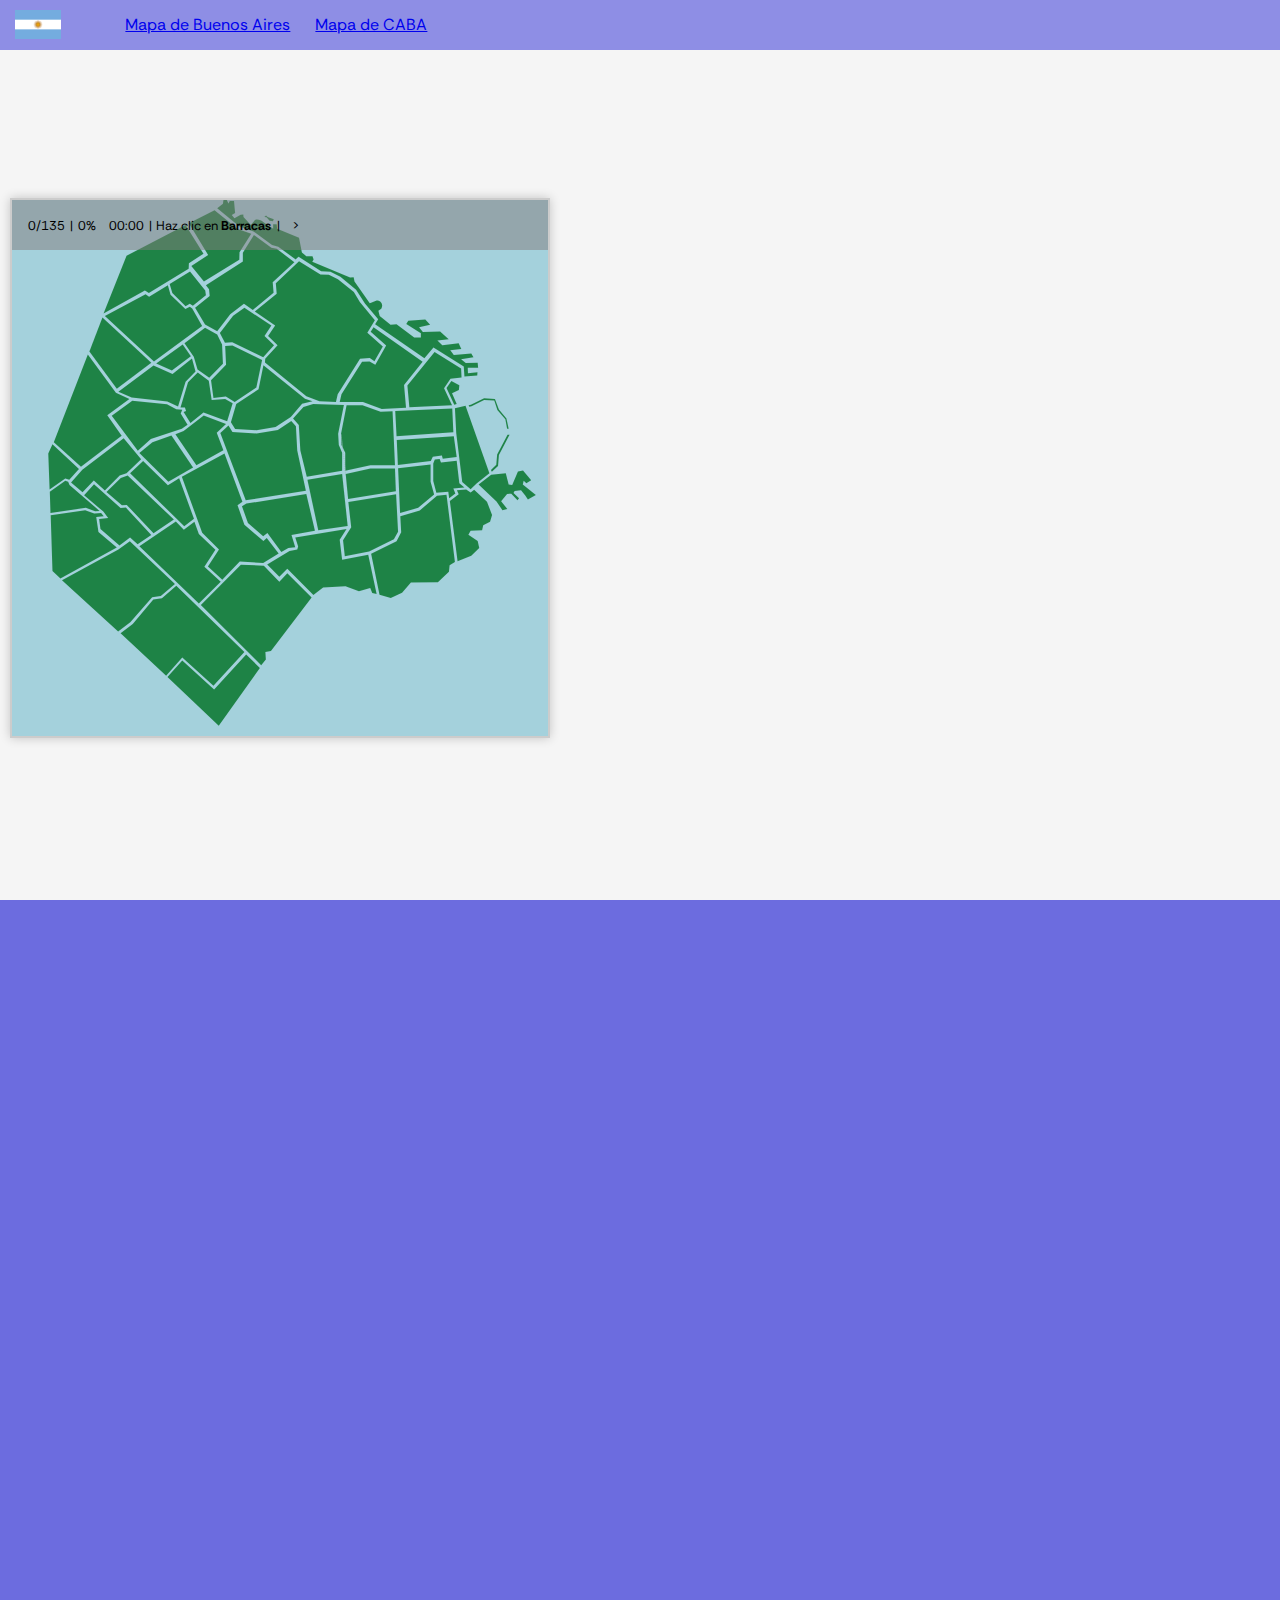
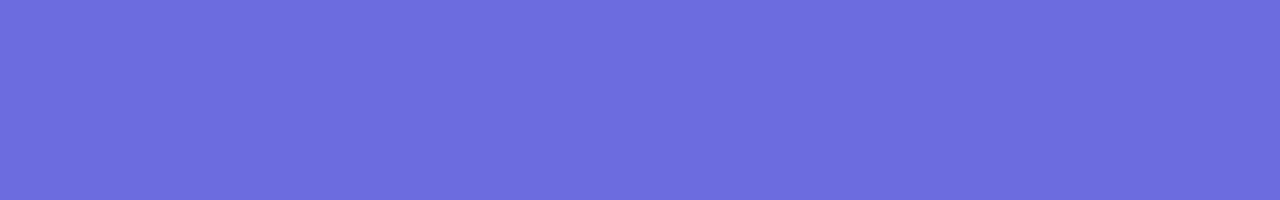
==== caba.html @ ffbd6ad6 "v1.2.0" ====
<!DOCTYPE html>
<html lang="en">
    <head>
        <meta charset="UTF-8">
        <meta name="viewport" content="width=device-width, initial-scale=1.0">
        <link rel="stylesheet" type="text/css" href="./style.css">
        <title>Mapa de CABA</title>
    </head>

    <body>
        <header>
            <nav>
                <img src="./Partidos/Flag_of_Argentina.svg.webp" width="auto" height="30px" style="padding-left:  15px; padding-bottom: 1px;">
                <ul style="list-style: none;">
                    <li><a href="./provincia.html">Mapa de Buenos Aires</a></li>
                    <li><a href="./caba.html">Mapa de CABA</a></li>
                </ul>
            </nav>
        </header>

        <footer>

        </footer>

        <main class="game-wrapper">
            <!-- Barra superior -->
            <div class="game-header">
                <span class="objective game-header-divisor">0/135</span>
                <span>0<!-- -->%</span>
                <span class="timer game-header-divisor">00:00</span>
                <span class="area game-header-divisor">Haz clic en <strong>Area</strong> </span>
                <span><button title="Skip" class="skip-area">&gt;</button></span>

                <img class="flag" src="default_flag.png" alt="Bandera">
                <img class="escudo" src="default_escudo.png" alt="Escudo">
            </div>

            <div class="svg-wrapper">
                <svg id="Mapa" xmlns="http://www.w3.org/2000/svg" version="1.1" viewBox="0 0 2097.96 2423.91" width="1000" height="auto">
                    <path id="Villa Riachuelo" d="m540,2157 232,221 186,-262 -62,-61 -145,159 -144,-132 z"
                    style="fill:currentColor;fill-opacity:1"/>

                    <path id="Villa Lugano" d="m540,2157 m-212,-198 206,192 73,-82 141,128 140,-153 -308,-300 -65,57 -39,6 -93,110 z"
                    style="fill:currentColor;fill-opacity:1"/>

                    <path id="Mataderos" d="m540,2157 m-212,-198 m -265,-239 254,231 55,-41 99,-113 39,-6 64,-55 -204,-193 -52,37 z"
                    style="fill:currentColor;fill-opacity:1"/>

                    <path id="Liniers" d="m540,2157 m-212,-198 m-265,-239 m-51,-294 8,252 36,34 255,-141 -83,-70 -10,-67 34,-4 -12,-14 -31,2 -41,-15 z"
                    style="fill:currentColor;fill-opacity:1"/>

                    <path id="Versalles" d="m540,2157 m-212,-198 m-265,-239 m-51,-294 m-4,-107 3,96 160,-23 42,16 20,-2 -136,-117 -6,-15 -13,-4 z"
                    style="fill:currentColor;fill-opacity:1"/>

                    <path id="Villa Real" d="m540,2157 m-212,-198 m-265,-239 m-51,-294 m-4,-107 m-7,-173 6,163 71,-50 18,6 44,-49 -120,-111 z"
                    style="fill:currentColor;fill-opacity:1"/>

                    <path id="Villa Soldati" d="m540,2157 m-212,-198 m-265,-239 m-51,-294 m-4,-107 m-7,-173 m690,686 273,272 21,-26 -2,-34 25,-4 184,-242 -110,-110 -36,38 -70,-72 -104,-5 z"
                    style="fill:currentColor;fill-opacity:1"/>

                    <path id="Parque Avellaneda" d="m540,2157 m-212,-198 m-265,-239 m-51,-294 m-4,-107 m-7,-173 m690,686 m-278,-266 269,259 99,-99 -74,-68 50,-76 -75,-72 -20,-55 -48,36 -36,-37 z"
                    style="fill:currentColor;fill-opacity:1"/>

                    <path id="Villa Luro" d="m540,2157 m-212,-198 m-265,-239 m-51,-294 m-4,-107 m-7,-173 m690,686 m-278,-266 m-250,-231 87,74 22,29 -41,5 6,45 86,74 48,-36 34,31 62,-42 -115,-124 -24,2 -120,-108 z "
                    style="fill:currentColor;fill-opacity:1"/>

                    <path id="Vélez Sársfield" d="m540,2157 m-212,-198 m-265,-239 m-51,-294 m-4,-107 m-7,-173 m690,686 m-278,-266 m-250,-231 m101,-14 70,59 22,-1 121,128 92,-62 -209,-199 -31,11 z"
                    style="fill:currentColor;fill-opacity:1"/>

                    <path id="Floresta" d="m540,2157 m-212,-198 m-265,-239 m-51,-294 m-4,-107 m-7,-173 m690,686 m-278,-266 m-250,-231 m101,-14 m107,-85 245,239 44,-33 -67,-184 -51,32 -112,-110 z"
                    style="fill:currentColor;fill-opacity:1"/>

                    <path id="Monte Castro" d="m540,2157 m-212,-198 m-265,-239 m-51,-294 m-4,-107 m-7,-173 m690,686 m-278,-266 m-250,-231 m101,-14 m107,-85 m-267,42 52,44 51,-54 50,46 67,-68 31,-10 66,-64 -79,-95 -187,143 z"
                    style="fill:currentColor;fill-opacity:1"/>

                    <path id="Villa Devoto" d="M26,1095 149,1206 333,1066 268,973 368,900 307,872 180,699 z"
                    style="fill:currentColor;fill-opacity:1"/>

                    <path id="Flores" d="M26,1095 m579,157 92,253 76,75 -50,77 65,60 79,-82 106,7 70,-43 -54,-70 -15,13 -86,-73 -31,-89 22,-15 -81,-219 z"
                    style="fill:currentColor;fill-opacity:1"/>

                    <path id="Villa Santa Rita" d="M26,1095 m579,157 m-192,-108 131,130 112,-64 -98,-145 -86,31 z"
                    style="fill:currentColor;fill-opacity:1"/>

                    <path id="Villa del Parque" d="M26,1095 m579,157 m-192,-108 m-125,-168 118,158 59,-53 140,-47 26,-18 -31,-51 7,-16 -27,-3 -42,-22 -157,-16 z"
                    style="fill:currentColor;fill-opacity:1"/>

                    <path id="Agronomía" d="M26,1095 m579,157 m-192,-108 m-125,-168 m30,-109 60,26 161,18 49,23 34,-112 45,-47 -16,-58 -88,70 -86,-39 z"
                    style="fill:currentColor;fill-opacity:1"/>

                    <path id="Villa PueyrcurrentColorón" d="M187,685 311,854 467,736 246,531 z"
                    style="fill:currentColor;fill-opacity:1"/>

                    <path id="Parque Chas" d="M187,685 m302,54 71,32 86,-64 -37,-53 z"
                    style="fill:currentColor;fill-opacity:1"/>

                    <path id="Villa Urquiza" d="M257,525 479,730 697,570 l -45,-79 -11,-8 -20,10 -67,-64 -12,-44 -85,53 -16,-12 z"
                    style="fill:currentColor;fill-opacity:1"/>

                    <path id="Coghlan" d="M257,525 m293,-145 12,41 60,59 19,-11 14,9 59,-47 -3,-22 -69,-86 z"
                    style="fill:currentColor;fill-opacity:1"/>

                    <path id="Saavedra" d="M257,525 m293,-145 m-299,133 187,-104 18,12 180,-110 1,-25 66,-43 -81,-130 -267,139 z"
                    style="fill:currentColor;fill-opacity:1"/>

                    <path id="Villa General Mitre" d="M257,525 m293,-145 m-299,133 m325,546 95,140 122,-67 -30,-80 42,-39 -101,-38 -91,70 z"
                    style="fill:currentColor;fill-opacity:1"/>

                    <path id="La Paternal" d="M257,525 m293,-145 m-299,133 m325,546 m23,-121 20,0 5,16 -11,5 31,50 59,-48 107,40 25,-82 -34,-19 -61,5 -13,-88 -50,-37 -44,44 z"
                    style="fill:currentColor;fill-opacity:1"/>

                    <path id="Villa Ortúzar" d="M257,525 m293,-145 m-299,133 m325,546 m23,-121 m18,-290 42,61 17,57 53,38 62,-64 -4,-87 -22,-45 -55,-30 z"
                    style="fill:currentColor;fill-opacity:1"/>

                    <path id="Nueva Pompeya" d="M257,525 m293,-145 m-299,133 m325,546 m23,-121 m18,-290 m374,1000 55,56 36,-36 118,118 44,-34 101,-5 61,22 51,-14 9,22 20,5 -38,-178 -118,23 -11,-91 30.9174,-47.6796 L 1118,1526 l 13,41 -4,14 -35,6 z"
                    style="fill:currentColor;fill-opacity:1"/>

                    <path id="Parque Chacabuco" d="M257,525 m293,-145 m-299,133 m325,546 m23,-121 m18,-290 m374,1000 m-114,-263 27,76 69,60 19,-15 63,86 32,-18 31,-4 -17,-55 106,-19 -39,-167 -271,44 z"
                    style="fill:currentColor;fill-opacity:1"/>

                    <path id="Caballito" d="M257,525 m293,-145 m-299,133 m325,546 m23,-121 m18,-290 m374,1000 m-114,-263 m-98,-331 115,304 272,-43 -39,-182 -6,-110 -21,-24 -61,41 -96,16 -109,-7 -18,-29 z"
                    style="fill:currentColor;fill-opacity:1"/>

                    <path id="Villa Crespo" d="M257,525 m293,-145 m-299,133 m325,546 m23,-121 m18,-290 m374,1000 m-114,-263 m-98,-331 m48,-49 19,31 97,5 86,-15 69,-45 51,-60 47,-11 -34,-11 -188,-152 -22,109 -101,66 z"
                    style="fill:currentColor;fill-opacity:1"/>

                    <path id="Chacarita" d="M257,525 m293,-145 m-299,133 m325,546 m23,-121 m18,-290 m374,1000 m-114,-263 m-98,-331 m48,-49 m-90,-190 11,80 56,-6 40,24 98,-65 26,-124 -134,-66 -33,2 4,85 z"
                    style="fill:currentColor;fill-opacity:1"/>

                    <path id="Colegiales" d="M257,525 m293,-145 m-299,133 m325,546 m23,-121 m18,-290 m374,1000 m-114,-263 m-98,-331 m48,-49 m-90,-190 m40,-214 23,45 33,-3 140,68 49,-54 -43,-42 31,-47 -122,-81 -51,37 z"
                    style="fill:currentColor;fill-opacity:1"/>

                    <path id="Belgrano" d="M257,525 m293,-145 m-299,133 m325,546 m23,-121 m18,-290 m374,1000 m-114,-263 m-98,-331 m48,-49 m-90,-190 m40,-214 m-112,-114 45,76 55,30 59,-76 62,-48 40,28 94,-77 -4,-48 98,-91 -80,-60 -24,-5 -79,-58 -50,81 0,39 -167,107 14,19 3,30 z"
                    style="fill:currentColor;fill-opacity:1"/>

                    <path id="Núñez" d="M257,525 m293,-145 m-299,133 m325,546 m23,-121 m18,-290 m374,1000 m-114,-263 m-98,-331 m48,-49 m-90,-190 m40,-214 m-112,-114 m-28,-382 87,144 -76,49 57,71 160,-99 1,-34 53,-83 -61,-22 -105,-85 z"
                    style="fill:currentColor;fill-opacity:1"/>

                    <path id="Boedo" d="M257,525 m293,-145 m-299,133 m325,546 m23,-121 m18,-290 m374,1000 m-114,-263 m-98,-331 m48,-49 m-90,-190 m40,-214 m-112,-114 m-28,-382 m536,1160 49,229 133,-20 -25,-235 z"
                    style="fill:currentColor;fill-opacity:1"/>

                    <path id="Almagro" d="M257,525 m293,-145 m-299,133 m325,546 m23,-121 m18,-290 m374,1000 m-114,-263 m-98,-331 m48,-49 m-90,-190 m40,-214 m-112,-114 m-28,-382 m536,1160 m-65,-277 26,29 7,116 29,119 160,-28 0,-81 -15,-35 -3,-51 26,-130 -139,-4 -44,13 z"
                    style="fill:currentColor;fill-opacity:1"/>

                    <path id="Palermo" d="M257,525 m293,-145 m-299,133 m325,546 m23,-121 m18,-290 m374,1000 m-114,-263 m-98,-331 m48,-49 m-90,-190 m40,-214 m-112,-114 m-28,-382 m536,1160 m-65,-277 m-173,-484 92,63 -32,48 43,42 -56,61 -1,17 187,153 59,22 75,3 8,-35 101,-160 44,-3 21,14 38,-67 -70,-62 34,-56 -68,-83 -27,-45 -72,-58 -41,-20 -38,-1 -97,-60 -105,99 4,48 z"
                    style="fill:currentColor;fill-opacity:1"/>

                    <path id="Barracas" d="M257,525 m293,-145 m-299,133 m325,546 m23,-121 m18,-290 m374,1000 m-114,-263 m-98,-331 m48,-49 m-90,-190 m40,-214 m-112,-114 m-28,-382 m536,1160 m-65,-277 m-173,-484 m526,1096 38,185 51,15 51,-24 40,-46 122,-1 50,-48 3,-29 24,-15 -38,-304 -43,5 -78,66 -88,26 4,73 -21,40 z"
                    style="fill:currentColor;fill-opacity:1"/>

                    <path id="Parque Patricios" d="M257,525 m293,-145 m-299,133 m325,546 m23,-121 m18,-290 m374,1000 m-114,-263 m-98,-331 m48,-49 m-90,-190 m40,-214 m-112,-114 m-28,-382 m536,1160 m-65,-277 m-173,-484 m526,1096 m-127,-61 8,72 110,-22 112,-55 19,-34 -9,-169 -216,35 13,114 z"
                    style="fill:currentColor;fill-opacity:1"/>

                    <path id="San Cristóbal" d="M257,525 m293,-145 m-299,133 m325,546 m23,-121 m18,-290 m374,1000 m-114,-263 m-98,-331 m48,-49 m-90,-190 m40,-214 m-112,-114 m-28,-382 m536,1160 m-65,-277 m-173,-484 m526,1096 m-127,-61 m12,-300 11,113 216,-35 -4,-103 -111,0 z"
                    style="fill:currentColor;fill-opacity:1"/>

                    <path id="Balvanera" d="M257,525 m293,-145 m-299,133 m325,546 m23,-121 m18,-290 m374,1000 m-114,-263 m-98,-331 m48,-49 m-90,-190 m40,-214 m-112,-114 m-28,-382 m536,1160 m-65,-277 m-173,-484 m526,1096 m-127,-61 m12,-300 m-21,-182 2,51 17,35 0,81 114,-25 111,0 -11,-244 -54,3 -82,-30 -72,0 z"
                    style="fill:currentColor;fill-opacity:1"/>

                    <path id="Recoleta" d="M257,525 m293,-145 m-299,133 m325,546 m23,-121 m18,-290 m374,1000 m-114,-263 m-98,-331 m48,-49 m-90,-190 m40,-214 m-112,-114 m-28,-382 m536,1160 m-65,-277 m-173,-484 m526,1096 m-127,-61 m12,-300 -21,-182 m-6,-144 105,1 85,31 110,-6 -9,-102 84,-106 -222,-156 -13,21 70,62 -49,87 -26,-15 -34,1 -93,147 z"
                    style="fill:currentColor;fill-opacity:1"/>

                    <path id="Constitución" d="M257,525 m293,-145 m-299,133 m325,546 m23,-121 m18,-290 m374,1000 m-114,-263 m-98,-331 m48,-49 m-90,-190 m40,-214 m-112,-114 m-28,-382 m536,1160 m-65,-277 m-173,-484 m526,1096 m-127,-61 m12,-300 -21,-182 m-6,-144 m264,300 9,203 82,-24 72,-60 -16,-58 0,-78 z"
                    style="fill:currentColor;fill-opacity:1"/>

                    <path id="San Telmo" d="M257,525 m293,-145 m-299,133 m325,546 m23,-121 m18,-290 m374,1000 m-114,-263 m-98,-331 m48,-49 m-90,-190 m40,-214 m-112,-114 m-28,-382 m536,1160 m-65,-277 m-173,-484 m526,1096 m-127,-61 m12,-300 -21,-182 m-6,-144 m264,300 m159,-21 0,79 14,53 54,-5 4,30 28,-22 -9,-22 50,-5 -23,-19 -12,-102 -71,8 -6,-16 -22,3 z"
                    style="fill:currentColor;fill-opacity:1"/>

                    <path id="Monserrat" d="M257,525 m293,-145 m-299,133 m325,546 m23,-121 m18,-290 m374,1000 m-114,-263 m-98,-331 m48,-49 m-90,-190 m40,-214 m-112,-114 m-28,-382 m536,1160 m-65,-277 m-173,-484 m526,1096 m-127,-61 m12,-300 -21,-182 m-6,-144 m264,300 m159,-21 m-160,6 149,-18 9,-19 41,-6 4,15 63,-8 -13,-94 -258,17 z"
                    style="fill:currentColor;fill-opacity:1"/>

                    <path id="San Nicolás" d="M257,525 m293,-145 m-299,133 m325,546 m23,-121 m18,-290 m374,1000 m-114,-263 m-98,-331 m48,-49 m-90,-190 m40,-214 m-112,-114 m-28,-382 m536,1160 m-65,-277 m-173,-484 m526,1096 m-127,-61 m12,-300 -21,-182 m-6,-144 m264,300 m159,-21 m-160,6 m-12,-244 6,114 257,-18 -5,-107 z"
                    style="fill:currentColor;fill-opacity:1"/>

                    <path id="Retiro" d="M257,525 m293,-145 m-299,133 m325,546 m23,-121 m18,-290 m374,1000 m-114,-263 m-98,-331 m48,-49 m-90,-190 m40,-214 m-112,-114 m-28,-382 m536,1160 m-65,-277 m-173,-484 m526,1096 m-127,-61 m12,-300 -21,-182 m-6,-144 m264,300 m159,-21 m-160,6 m-12,-244 m55,-115 9,98 193,-9 -36,-77 29,-43 50,-5 -2,-41 -120,-75 z"
                    style="fill:currentColor;fill-opacity:1"/>

                    <path id="La Boca" d="M257,525 m293,-145 m-299,133 m325,546 m23,-121 m18,-290 m374,1000 m-114,-263 m-98,-331 m48,-49 m-90,-190 m40,-214 m-112,-114 m-28,-382 m536,1160 m-65,-277 m-173,-484 m526,1096 m-127,-61 m12,-300 -21,-182 m-6,-144 m264,300 m159,-21 m-160,6 m-12,-244 m55,-115 m232,492 -40,30 35,273 62,-25 36,-35 -7,-32 -42,-28 10,-18 52,-3 5,-22 31,-16 9,-31 -23,-59 -58,-55 -16,13 -20,-14 -42,4 z"
                    style="fill:currentColor;fill-opacity:1"/>

                    <path id="Puerto Madero" d="M257,525 m293,-145 m-299,133 m325,546 m23,-121 m18,-290 m374,1000 m-114,-263 m-98,-331 m48,-49 m-90,-190 m40,-214 m-112,-114 m-28,-382 m536,1160 m-65,-277 m-173,-484 m526,1096 m-127,-61 m12,-300 -21,-182 m-6,-144 m264,300 m159,-21 m-160,6 m-12,-244 m55,-115 m232,492 m31,-400 m-64,-112 m148,78 m106,165 -47,89 -4,46 -24,24 4,8 28,-26 4,-50 48,-91 z M257,525 m293,-145 m-299,133 m325,546 m23,-121 m18,-290 m374,1000 m-114,-263 m-98,-331 m48,-49 m-90,-190 m40,-214 m-112,-114 m-28,-382 m536,1160 m-65,-277 m-173,-484 m526,1096 m-127,-61 m12,-300 -21,-182 m-6,-144 m264,300 m159,-21 m-160,6 m-12,-244 m55,-115 m232,492 m31,-400 m-64,-112 m148,78 m106,165 m 70,161 -23,5 -26,61 -16,-2 -13,-51 -66,6 -57,45 81,76 27,40 22,-6 -28,-35 27,-33 19,-1 28,30 7,-9 -25,-24 5,-9 29,-3 19,23 12,18 36,-20 -59,-47 4,-17 12,11 22,-14 z M257,525 m293,-145 m-299,133 m325,546 m23,-121 m18,-290 m374,1000 m-114,-263 m-98,-331 m48,-49 m-90,-190 m40,-214 m-112,-114 m-28,-382 m536,1160 m-65,-277 m-173,-484 m526,1096 m-127,-61 m12,-300 -21,-182 m-6,-144 m264,300 m159,-21 m-160,6 m-12,-244 m55,-115 m232,492 m31,-400 m-64,-112 m148,78 -60,29 -10,2 3,7 10,-2 57,-28 46,2 14,43 36,42 8,42 7,0 -10,-46 -34,-41 -18,-47 z M257,525 m293,-145 m-299,133 m325,546 m23,-121 m18,-290 m374,1000 m-114,-263 m-98,-331 m48,-49 m-90,-190 m40,-214 m-112,-114 m-28,-382 m536,1160 m-65,-277 m-173,-484 m526,1096 m-127,-61 m12,-300 -21,-182 m-6,-144 m264,300 m159,-21 m-160,6 m-12,-244 m55,-115 m232,492 m31,-400 -48,11 6,113 27,220 38,33 27,-26 58,-46 z M257,525 m293,-145 m-299,133 m325,546 m23,-121 m18,-290 m374,1000 m-114,-263 m-98,-331 m48,-49 m-90,-190 m40,-214 m-112,-114 m-28,-382 m536,1160 m-65,-277 m-173,-484 m526,1096 m-127,-61 m12,-300 -21,-182 m-6,-144 m264,300 m159,-21 m-160,6 m-12,-244 m55,-115 m232,492 m31,-400 m-64,-112 -22,31 35,76 11,-3 -21,-49 31,-15 2,-21 z"
                    style="fill:currentColor;fill-opacity:1"/>

                    <path id="La Costanera" d="M 793,1 m 193,69 -8,7 10,1 14,16 15,2 4,-9 -28,-10 z M 793,1 l -2,16 -26,20 99,82 65,23 84,62 28,7 79,58 c 0,0 13,-12 13,-12 l 102,65 42,3 45,22 71,59 40,62 60,71 -14,23 223,154 41,-49 137,86 3,45 58,-4 1,-15 -43,4 -1,-24 47,0 -2,-23 -54,1 -21,-17 56,-9 -10,-17 -79,7 -16,-22 50,-5 -12,-26 -74,9 -22,-22 51,-5 -39,-35 -78,2 -17,-21 50,-12 -22,-24 -77,6 -9,15 66,42 0,19 -30,0 -80,-60 -27,2 -49,-39 -6,-24 13,-9 c 11,-20 -2,-38 -21,-37 l -31,12 -69,-98 -4,-20 -16,2 -171,-72 6,-10 -5,-15 -28,0 -20,-17 -13,-66 -99,-41 -2,-20 -16,0 0,20 -45,-31 c -8,-9 -34,-16 -39,-6 l -17,20 -33,-36 -1,-11 -12,1 -28,15 -12,-14 15,-9 -5,-54 -19,-1 -6,12 -8,-17 -13,1 z"
                    style="fill:currentColor;fill-opacity:1"/>
                </svg>
            </div>

             

            <!-- Cuadro popup para mostrar el id -->
            <div id="popup" class="popup"></div>
        </main>

        <script src="./utils/game.js"></script>
        <script src="./utils/zoom_drag.js"></script>
    </body>
</html>
---- style.css ----
@import url('https://fonts.googleapis.com/css2?family=Rethink+Sans:ital,wght@0,400..800;1,400..800&family=Roboto:ital,wght@0,100..900;1,100..900&display=swap');

* {
    margin: 0;
    padding: 0;
    box-sizing: border-box;
    font-family: "Rethink Sans", serif;
}

body {
    display: flex;
    justify-content: center;
    align-items: center;
    height: 200vh;
    background-color: #f5f5f5;
}

/* //////////////////////////////////////////////// Header & Footer //////////////////////////////////////////////// */
header {
    display: grid;
    position: absolute;
    align-self: flex-start;

    background-color: rgb(74, 74, 218, .6);
    height: 50px;
    width: 100%;
}

header > nav {
    display: flex;
    align-self: center;
    justify-self: flex-start;
}

header > nav > ul {
    display: flex;
    flex-direction: row;
    gap: 25px;
    padding-left: 4rem;
    padding-top: 4px;
}

footer {
    display: flex;
    position: absolute;
    align-self: flex-end;

    background-color: rgb(74, 74, 218, .8);
    height: 100vh;
    width: 100%;
}

/* //////////////////////////////////////////////// SVG //////////////////////////////////////////////// */
.game-wrapper {
    width: 60vmin;
    height: 60vmin;
    background-color: #a4d1dc;
    border: 2px solid #ccc;
    display: flex;
    flex-direction: row;
    align-self: flex-start;
    top: 22vh;
    right: 40vh;
    box-shadow: 0 0 10px rgba(0, 0, 0, 0.2);
    position: relative;
    overflow: hidden;
}

/* Barra superior */
.game-header {
    height: 50px;
    align-items: center;
    background: hsla(0, 3%, 50%, 0.5);
    display: flex;
    font-size: clamp(.5rem, 1vw, 1rem);
    gap: 1em;
    left: 0;
    padding: .5rem 8rem .5rem 1rem;
    pointer-events: none;
    position: absolute;
    right: 0;
    top: 0;
    -webkit-user-select: none;
    -moz-user-select: none;
    user-select: none;
    z-index: 2;
}

.game-header-divisor::after {
    color: black;
    content: "|";
    margin-left: .4em;
    position: absolute;
}

/* Cuadros de texto */
.game-header input {
    width: 20%;
    height: 70%;
    margin: 0 2px;
    border: 1px solid #aaa;
    font-size: 12px;
    padding: 2px;
    z-index: 1;
}

/* Imagen de la bandera */
.flag {
    position: absolute;
    right: 0;
    top: 0;
    width: 75px;
    height: auto;
    opacity: 100%;
    z-index: 2;
    pointer-events: none;
}

.escudo {
    display: flex;
    align-self: center;
    justify-self: center;
    position: absolute;
    right: 85px;
    width: 35px;
    height: auto;
    opacity: 100%;
    z-index: 2;
    pointer-events: none;
}

.skip-area {
    background: none;
    border: 0;
    cursor: pointer;
    font-size: unset;
    margin-left: .5rem;
    padding: 0;
    pointer-events: auto;
}

/* Ajusta el SVG dentro del contenedor */
.svg-container {
    transform-origin: center center;
    transition: transform 0.1s ease-out;
}

.svg-wrapper {
    flex: 1;
    display: flex;
    justify-content: center;
    align-items: center;
    width: 100%;
    overflow: hidden;
    position: relative;
}

svg {
    color: #1e8346;
    stroke: #95bec8;
    stroke-width: .25;
}

svg path:hover {
    color: #3b965f;
    transition: 0,6s;
}



/* //////////////////////////////////////////////// Estilo para el cuadro informativo //////////////////////////////////////////////// */
.popup {
    position: absolute;
    background-color: #08c052;
    color: white;
    padding: 5px 10px;
    border-radius: 4px;
    font-size: 12px;
    pointer-events: none;
    user-select: none;
    display: none;
    transform: translate(-50%, -50%);
    z-index: 1000;
  }
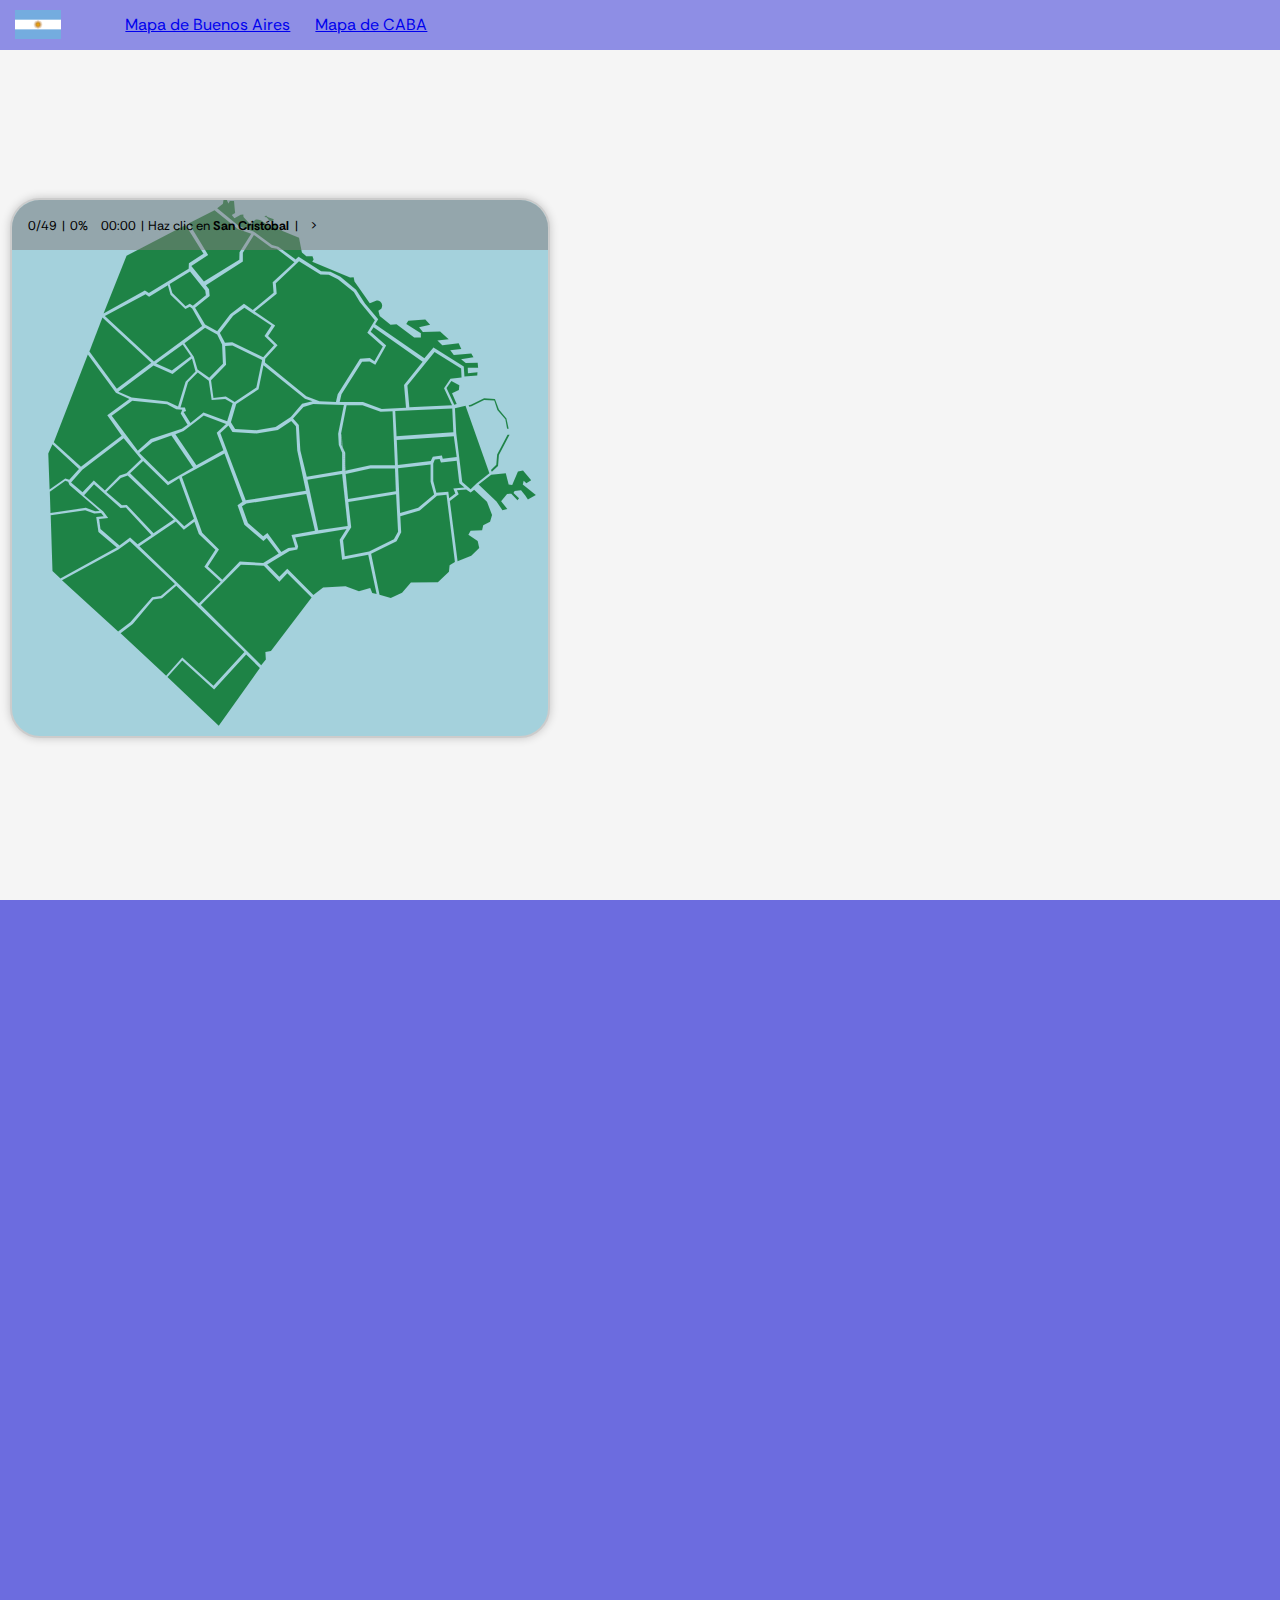
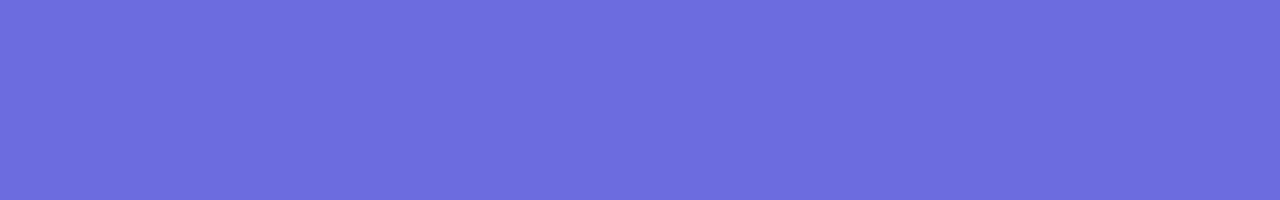
==== commit 8aec1469: "v1.2.1" ====
--- a/caba.html
+++ b/caba.html
@@ -25,7 +25,7 @@
         <main class="game-wrapper">
             <!-- Barra superior -->
             <div class="game-header">
-                <span class="objective game-header-divisor">0/135</span>
+                <span class="objective game-header-divisor">0/49</span>
                 <span>0<!-- -->%</span>
                 <span class="timer game-header-divisor">00:00</span>
                 <span class="area game-header-divisor">Haz clic en <strong>Area</strong> </span>
@@ -36,7 +36,7 @@
             </div>
 
             <div class="svg-wrapper">
-                <svg id="Mapa" xmlns="http://www.w3.org/2000/svg" version="1.1" viewBox="0 0 2097.96 2423.91" width="1000" height="auto">
+                <svg id="Mapa" areas="49" xmlns="http://www.w3.org/2000/svg" version="1.1" viewBox="0 0 2097.96 2423.91" width="1000" height="auto">
                     <path id="Villa Riachuelo" d="m540,2157 232,221 186,-262 -62,-61 -145,159 -144,-132 z"
                     style="fill:currentColor;fill-opacity:1"/>
 
@@ -88,7 +88,7 @@
                     <path id="Agronomía" d="M26,1095 m579,157 m-192,-108 m-125,-168 m30,-109 60,26 161,18 49,23 34,-112 45,-47 -16,-58 -88,70 -86,-39 z"
                     style="fill:currentColor;fill-opacity:1"/>
 
-                    <path id="Villa PueyrcurrentColorón" d="M187,685 311,854 467,736 246,531 z"
+                    <path id="Villa Pueyrredon" d="M187,685 311,854 467,736 246,531 z"
                     style="fill:currentColor;fill-opacity:1"/>
 
                     <path id="Parque Chas" d="M187,685 m302,54 71,32 86,-64 -37,-53 z"
--- a/style.css
+++ b/style.css
@@ -64,6 +64,8 @@
     box-shadow: 0 0 10px rgba(0, 0, 0, 0.2);
     position: relative;
     overflow: hidden;
+    user-select: none;
+    border-radius: 30px;
 }
 
 /* Barra superior */
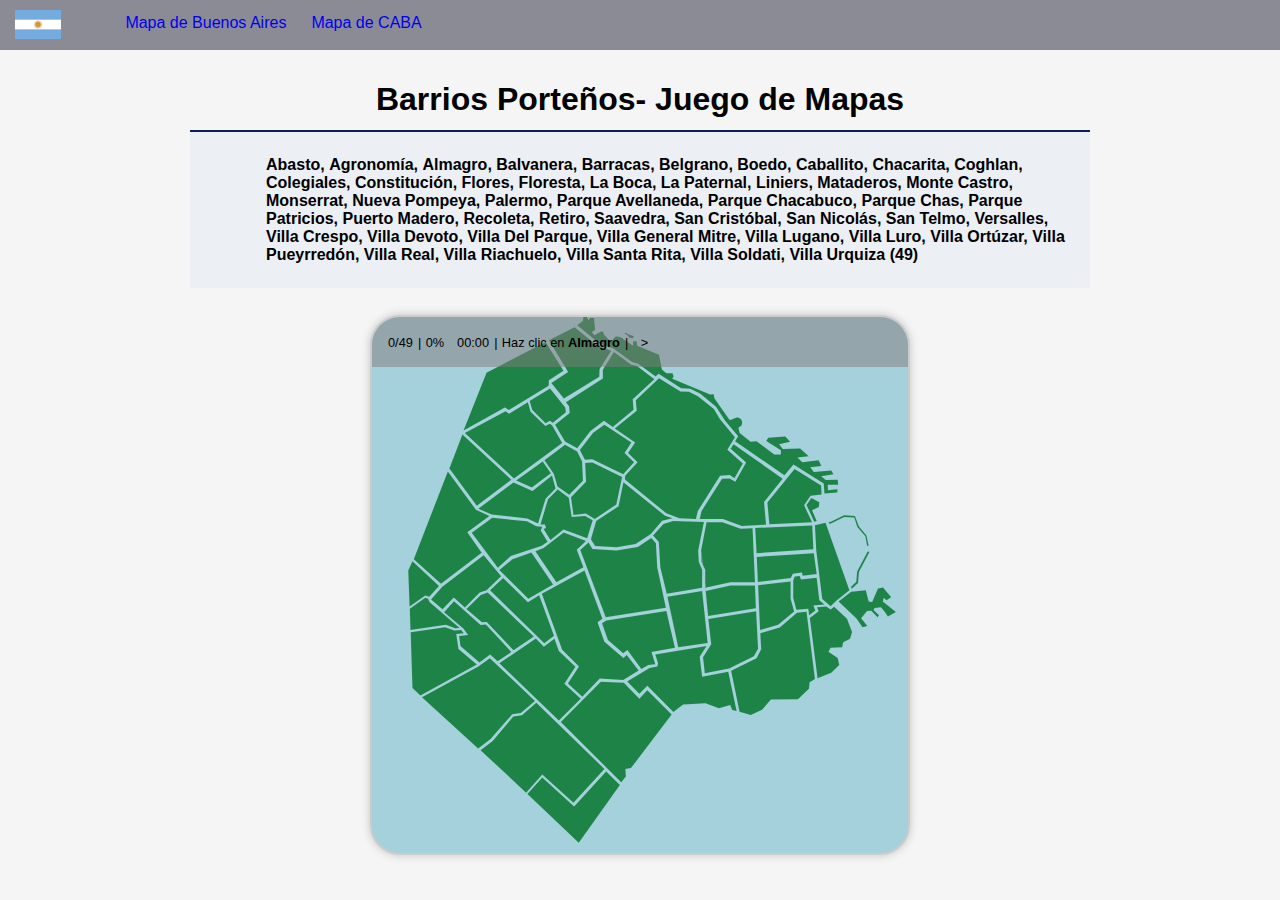
==== commit e75d546e: "v1.3.0" ====
--- a/caba.html
+++ b/caba.html
@@ -22,6 +22,64 @@
 
         </footer>
 
+        <h1 class="game-page_title__t3F0F" style="top: 9vh;">Barrios Porteños<span class="game-page_titleSecondary__0umRe"> - Juego de Mapas</span></h1>
+
+        <section data-qa="area-list" data-area-labels="Buenos Aires,Catamarca,Chaco,Chubut,Corrientes,Córdoba,Entre Ríos,Formosa,Jujuy,La Pampa,La Rioja,Mendoza,Misiones,Neuquén,Río Negro,Salta,San Juan,San Luis,Santa Cruz,Santa Fe,Santiago del Estero,Tierra del Fuego,Tucumán" class="area-list_section__lcD0H"
+        style="bottom: 68vh;">
+            <img alt="" loading="lazy" width="40" height="16" decoding="async" data-nimg="1" class="area-list_image__G_Ab3" style="color:transparent" src="https://www.geoguessr.com/images/resize:fit:0:32/gravity:ce/plain/seterra/game-flag/flag-argentin.png">
+                <ul class="area-list_list__DXqTw">
+                    <strong>
+                        <li class="area-list_listItem__FRWCo">Abasto</li>
+                        <li class="area-list_listItem__FRWCo">Agronomía</li>
+                        <li class="area-list_listItem__FRWCo">Almagro</li>
+                        <li class="area-list_listItem__FRWCo">Balvanera</li>
+                        <li class="area-list_listItem__FRWCo">Barracas</li>
+                        <li class="area-list_listItem__FRWCo">Belgrano</li>
+                        <li class="area-list_listItem__FRWCo">Boedo</li>
+                        <li class="area-list_listItem__FRWCo">Caballito</li>
+                        <li class="area-list_listItem__FRWCo">Chacarita</li>
+                        <li class="area-list_listItem__FRWCo">Coghlan</li>
+                        <li class="area-list_listItem__FRWCo">Colegiales</li>
+                        <li class="area-list_listItem__FRWCo">Constitución</li>
+                        <li class="area-list_listItem__FRWCo">Flores</li>
+                        <li class="area-list_listItem__FRWCo">Floresta</li>
+                        <li class="area-list_listItem__FRWCo">La Boca</li>
+                        <li class="area-list_listItem__FRWCo">La Paternal</li>
+                        <li class="area-list_listItem__FRWCo">Liniers</li>
+                        <li class="area-list_listItem__FRWCo">Mataderos</li>
+                        <li class="area-list_listItem__FRWCo">Monte Castro</li>
+                        <li class="area-list_listItem__FRWCo">Monserrat</li>
+                        <li class="area-list_listItem__FRWCo">Nueva Pompeya</li>
+                        <li class="area-list_listItem__FRWCo">Palermo</li>
+                        <li class="area-list_listItem__FRWCo">Parque Avellaneda</li>
+                        <li class="area-list_listItem__FRWCo">Parque Chacabuco</li>
+                        <li class="area-list_listItem__FRWCo">Parque Chas</li>
+                        <li class="area-list_listItem__FRWCo">Parque Patricios</li>
+                        <li class="area-list_listItem__FRWCo">Puerto Madero</li>
+                        <li class="area-list_listItem__FRWCo">Recoleta</li>
+                        <li class="area-list_listItem__FRWCo">Retiro</li>
+                        <li class="area-list_listItem__FRWCo">Saavedra</li>
+                        <li class="area-list_listItem__FRWCo">San Cristóbal</li>
+                        <li class="area-list_listItem__FRWCo">San Nicolás</li>
+                        <li class="area-list_listItem__FRWCo">San Telmo</li>
+                        <li class="area-list_listItem__FRWCo">Versalles</li>
+                        <li class="area-list_listItem__FRWCo">Villa Crespo</li>
+                        <li class="area-list_listItem__FRWCo">Villa Devoto</li>
+                        <li class="area-list_listItem__FRWCo">Villa Del Parque</li>
+                        <li class="area-list_listItem__FRWCo">Villa General Mitre</li>
+                        <li class="area-list_listItem__FRWCo">Villa Lugano</li>
+                        <li class="area-list_listItem__FRWCo">Villa Luro</li>
+                        <li class="area-list_listItem__FRWCo">Villa Ortúzar</li>
+                        <li class="area-list_listItem__FRWCo">Villa Pueyrredón</li>
+                        <li class="area-list_listItem__FRWCo">Villa Real</li>
+                        <li class="area-list_listItem__FRWCo">Villa Riachuelo</li>
+                        <li class="area-list_listItem__FRWCo">Villa Santa Rita</li>
+                        <li class="area-list_listItem__FRWCo">Villa Soldati</li>
+                        <li class="area-list_listItem__FRWCo">Villa Urquiza (49)</li>
+                    </strong>
+                </ul>
+        </section>
+
         <main class="game-wrapper">
             <!-- Barra superior -->
             <div class="game-header">
--- a/style.css
+++ b/style.css
@@ -4,14 +4,15 @@
     margin: 0;
     padding: 0;
     box-sizing: border-box;
-    font-family: "Rethink Sans", serif;
+    font-family: '__ggFont_0ecabb', sans-serif;
+    --default-font: '__ggFont_0ecabb', sans-serif;
 }
 
 body {
     display: flex;
     justify-content: center;
     align-items: center;
-    height: 200vh;
+    height: 100%;
     background-color: #f5f5f5;
 }
 
@@ -21,9 +22,10 @@
     position: absolute;
     align-self: flex-start;
 
-    background-color: rgb(74, 74, 218, .6);
+    background-color: rgba(69, 69, 87, 0.6);
     height: 50px;
     width: 100%;
+    text-decoration: none;
 }
 
 header > nav {
@@ -40,13 +42,17 @@
     padding-top: 4px;
 }
 
+header > nav > ul > li > a {
+    text-decoration: none;
+}
+
 footer {
     display: flex;
     position: absolute;
     align-self: flex-end;
 
-    background-color: rgb(74, 74, 218, .8);
-    height: 100vh;
+    background-color: rgba(118, 153, 38, 0.8);
+    height: 0%;
     width: 100%;
 }
 
@@ -58,15 +64,83 @@
     border: 2px solid #ccc;
     display: flex;
     flex-direction: row;
-    align-self: flex-start;
-    top: 22vh;
-    right: 40vh;
+    align-self: center;
+    top: 35vh;
     box-shadow: 0 0 10px rgba(0, 0, 0, 0.2);
     position: relative;
     overflow: hidden;
     user-select: none;
     border-radius: 30px;
 }
+
+li {
+    display: list-item;
+    text-align: -webkit-match-parent;
+    unicode-bidi: isolate;
+}
+
+.game-page_title__t3F0F{
+    position: absolute;
+    display: flex;
+    align-self: flex-start;
+    top: 10vh;
+}
+
+.area-list_section__lcD0H {
+    background-color: rgba(22, 91, 219, .04);
+    border-top: .125rem solid #0c2151;
+    display: flex;
+    gap: .75rem;
+    margin-top: 1rem;
+    padding: 1.5rem;
+    font-family: var(--default-font);
+    position: absolute;
+    width: 100vh;
+    bottom: 70vh;
+}
+    .area-list_image__G_Ab3 {
+        align-self: flex-start;
+        height: 1rem;
+        width: auto;
+    }
+
+    .area-list_list__DXqTw {
+        counter-reset: areas;
+        flex: 1 1;
+        list-style: none;
+        padding: 0;
+    }
+    .function-lock_root__qKWDl {
+        position: relative;
+        -webkit-tap-highlight-color: hsla(0, 0%, 100%, 0);
+    }
+    .overlay_borderRadiusSmall__7_HkD {
+        --border-radius: 0.5rem;
+    }
+    .overlay_overlay__PxlL5 img {
+        aspect-ratio: 1;
+        height: 20%;
+        max-height: 3.5rem;
+        min-height: 1.5rem;
+        width: unset;
+    }
+    .overlay_message__ldLDk {
+        color: var(--ds-color-white);
+        font-size: var(--font-size-16);
+        font-style: italic;
+        font-weight: 700;
+        line-height: var(--line-height-16);
+        margin: .5rem 1rem 0;
+        text-align: center;
+        text-shadow: 0 0 .25rem var(--ds-color-black);
+    }
+    .area-list_listItem__FRWCo {
+        counter-increment: areas;
+        display: inline;
+    }
+    .area-list_listItem__FRWCo:not(:last-child):after {
+        content: ", ";
+    }
 
 /* Barra superior */
 .game-header {
@@ -183,4 +257,57 @@
     display: none;
     transform: translate(-50%, -50%);
     z-index: 1000;
-  }+  }
+
+
+@font-face {
+    font-display: swap;
+    font-family: __ggFont_0ecabb;
+    font-style: normal;
+    font-weight: 400;
+    src: url(./media/5c5cef9144c4b512.p.woff2) format("woff2")
+}
+
+@font-face {
+    font-display: swap;
+    font-family: __ggFont_0ecabb;
+    font-style: italic;
+    font-weight: 400;
+    src: url(./media/061cd150cb04bec5.p.woff2) format("woff2")
+}
+
+@font-face {
+    font-display: swap;
+    font-family: __ggFont_0ecabb;
+    font-style: normal;
+    font-weight: 700;
+    src: url(./media/91834d0333503699.p.woff2) format("woff2")
+}
+
+@font-face {
+    font-display: swap;
+    font-family: __ggFont_0ecabb;
+    font-style: italic;
+    font-weight: 700;
+    src: url(./media/e60cf3890323bcc8.p.woff2) format("woff2")
+}
+
+@font-face {
+    font-display: swap;
+    font-family: __ggFont_0ecabb;
+    font-style: normal;
+    font-weight: 900;
+    src: url(./media/bd20c39d18940cfa.p.woff2) format("woff2")
+}
+
+@font-face {
+    font-display: swap;
+    font-family: __ggFont_0ecabb;
+    font-style: italic;
+    font-weight: 900;
+    src: url(./media/6eb92bfbcd23441c.p.woff2) format("woff2")
+}
+
+.__className_0ecabb {
+    font-family: __ggFont_0ecabb,sans-serif
+}